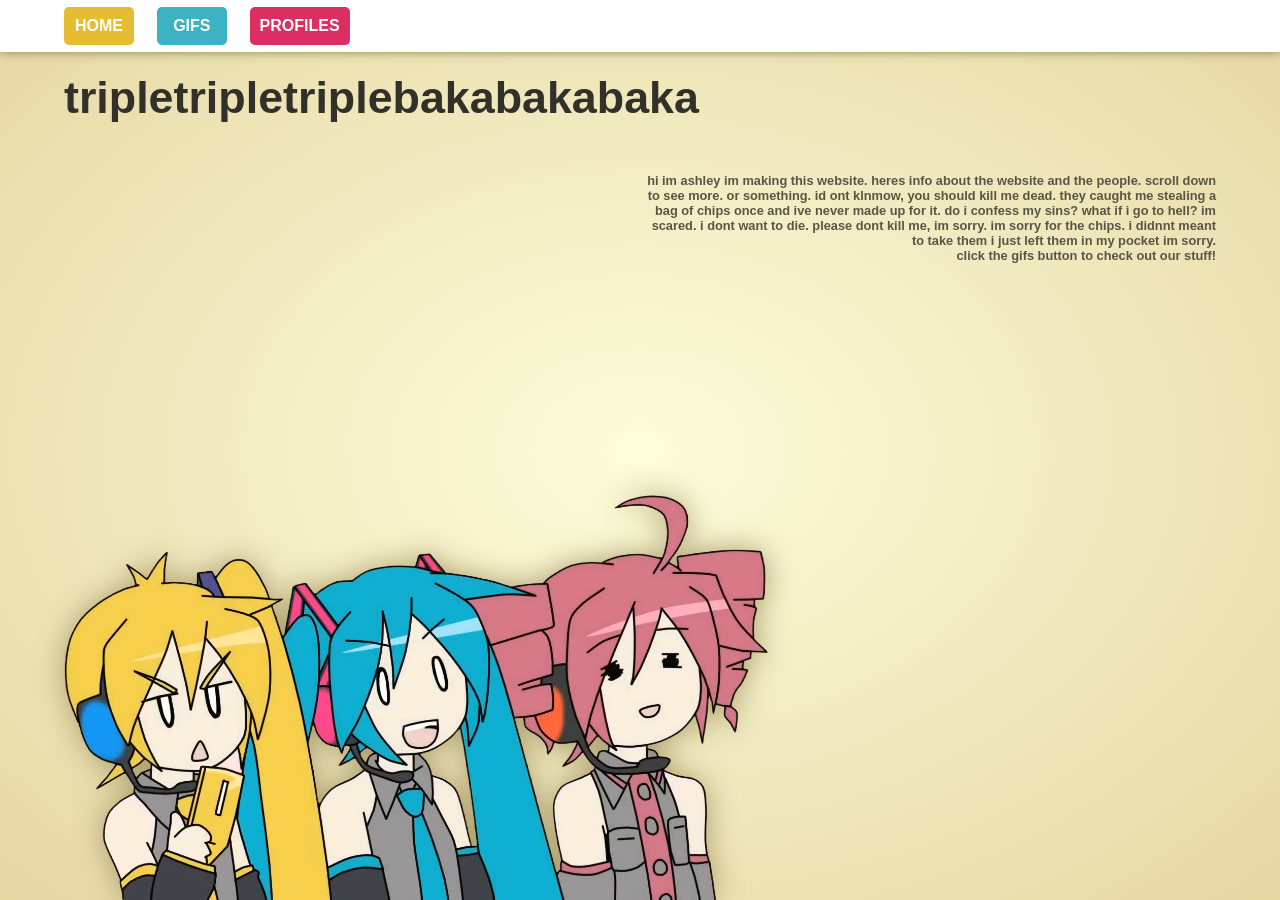
==== index.html @ da44e9a1 "home page" ====
<!DOCTYPE html>
<html lang="en">
<head>
    <meta charset="UTF-8">
    <meta name="viewport" content="width=device-width, initial-scale=1.0">
    <title>tripletripletriple bakabakabaka</title>
    <link rel="stylesheet" href="/index.css">
</head>
<body>
    <nav>
        <a href="/" class="neru">HOME</a>
        <a href="/gifs" class="miku">GIFS</a>
        <a href="/profiles" class="teto">PROFILES</a>
    </nav>
    <main>
        <header>tripletripletriplebakabakabaka</header>
        <p>hi im ashley im making this website. heres info about the website and the people. scroll down to see more. or something. id ont klnmow, you should kill me dead. they caught me stealing a bag of chips once and ive never made up for it. do i confess my sins? what if i go to hell? im scared. i dont want to die. please dont kill me, im sorry. im sorry for the chips. i didnnt meant to take them i just left them in my pocket im sorry.<br><strong>click the gifs button to check out our stuff!</strong></p>
    </main>
    <img class="triplebaka" src="./images/triple baka.png">
</body>
</html>
---- index.css ----
body {
    margin:0;
    padding:0;
    background: radial-gradient(#fdfddc, #e6d7a3);
    font-family:'Segoe UI', Tahoma, Geneva, Verdana, sans-serif;
    min-width:100vw;
    min-height:100vh;
    display:flex;
    flex-direction: column;
    align-items: center;
}

nav {
    width:100%;
    align-content: center;
    justify-content: left;
    display: flex;
    background-color: white;
    margin:0;
    padding: 5px;
    padding-left: 0;
    padding-right: 0;
    box-shadow: 0px 0px 10px rgb(136, 130, 80);
}

nav * {
    margin:2px;
    margin-left: 10px;
    margin-right: 10px;
    min-width:50px;
    text-align: center;
}

nav a {
    color:white;
    background-color: black;
    padding:10px;
    text-decoration: none;
    font-weight: 700;
    border-radius: 5px;
    margin-left:1vw;
}

.miku {
    background-color: #3cb2c2;
    border-color: #1d7d8a;
}
.neru {
    margin-left:5vw;
    background-color: #e6bc33;
    border-color: #947719;
}
.teto {
    background-color: #db2e62;
    border-color: #8d173a;
}

main {
    padding:10px;
    margin:10px;
    width:90vw;
    display: flex;
    flex-direction: column;
    align-items: end;
}

main p {
    color:rgb(88, 85, 71);
    font-size: 1vw;
    font-weight: 600;
    text-align: end;
    width:50%;
    margin-top:50px;
}

header {
    color:rgb(49, 48, 41);
    font-weight: 800;
    font-size: 3.5vw;
    width:100%;
}

.triplebaka {
    position: absolute;
    bottom:0%;
    left:5vw;
    width:55vw;
    margin:0;
    padding:0;
    filter: drop-shadow(0px 0px 15px #aa9d6c);
    z-index: -1;
}
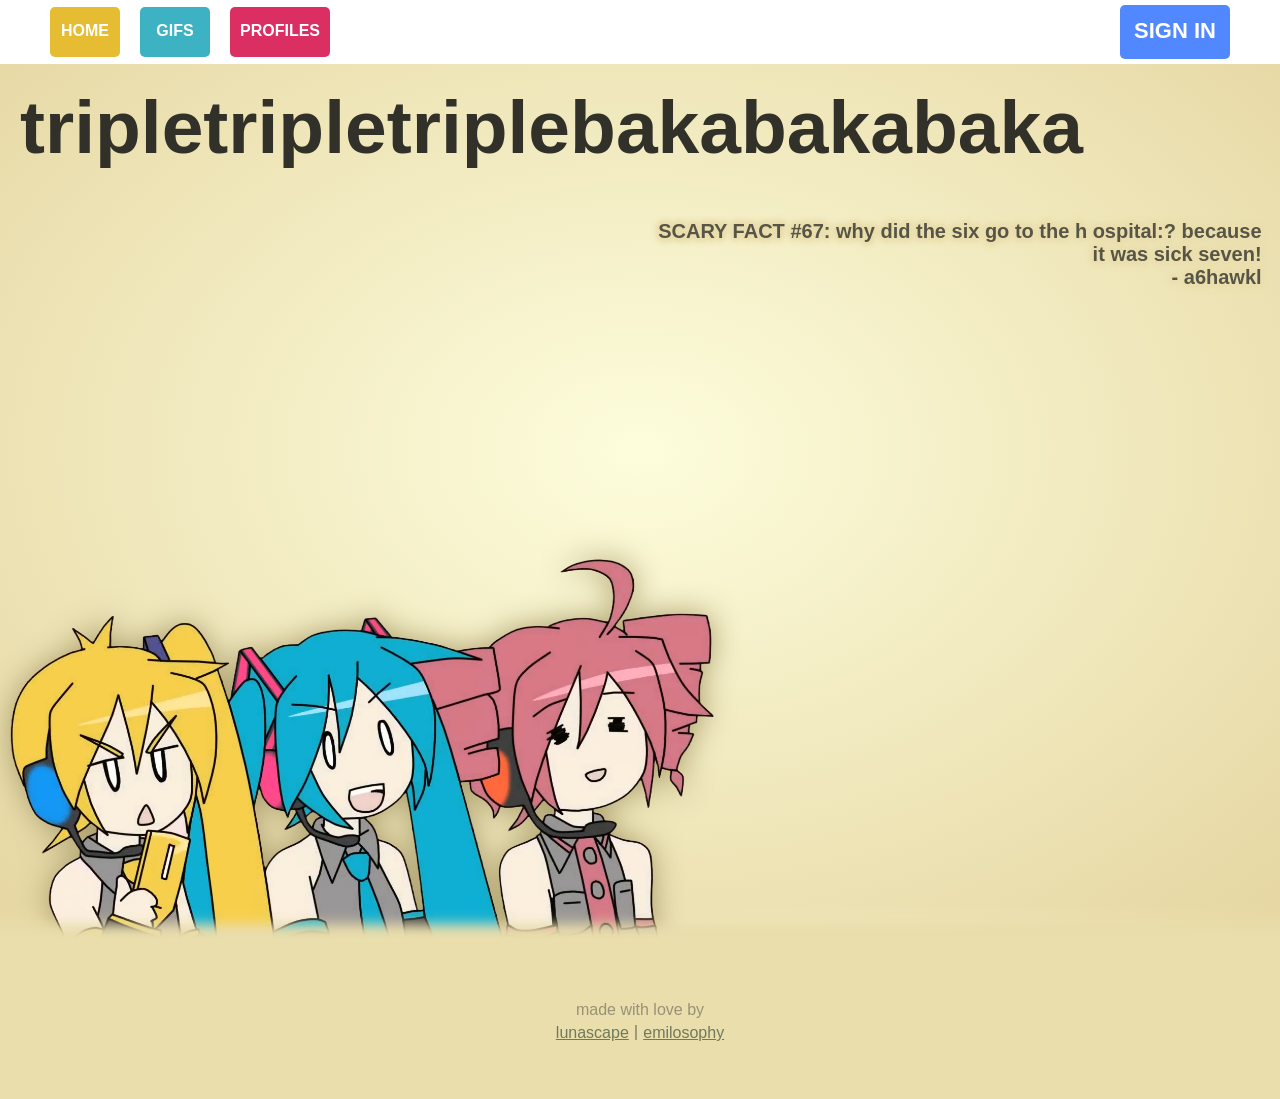
==== commit 85ea3bb3: "its over." ====
--- a/index.html
+++ b/index.html
@@ -4,6 +4,9 @@
     <meta charset="UTF-8">
     <meta name="viewport" content="width=device-width, initial-scale=1.0">
     <title>tripletripletriple bakabakabaka</title>
+    <link rel="stylesheet" href="/nav.css">
+    <link rel="stylesheet" href="/gallery.css">
+    <link rel="stylesheet" href="/info.css">
     <link rel="stylesheet" href="/index.css">
 </head>
 <body>
@@ -11,11 +14,25 @@
         <a href="/" class="neru">HOME</a>
         <a href="/gifs" class="miku">GIFS</a>
         <a href="/profiles" class="teto">PROFILES</a>
+        <div class="profile" id="profile">
+            <script type="module" src="./profilebutton.js"></script>
+        </div>
     </nav>
-    <main>
-        <header>tripletripletriplebakabakabaka</header>
-        <p>hi im ashley im making this website. heres info about the website and the people. scroll down to see more. or something. id ont klnmow, you should kill me dead. they caught me stealing a bag of chips once and ive never made up for it. do i confess my sins? what if i go to hell? im scared. i dont want to die. please dont kill me, im sorry. im sorry for the chips. i didnnt meant to take them i just left them in my pocket im sorry.<br><strong>click the gifs button to check out our stuff!</strong></p>
-    </main>
-    <img class="triplebaka" src="./images/triple baka.png">
+    <div class="container">
+        <main>
+            <header>tripletripletriplebakabakabaka</header>
+            <p id="splashtext" class="splashtext"></p>
+            <script type="module" src="./splashtext.js"></script>
+            <img class="triplebaka" src="./images/triple baka.png">
+        </main>
+        <div class="info">
+            <p>made with love by</p>
+            <div class="links">
+                <a href="https://gaq9.com">lunascape</a>
+                <p>l</p>
+                <a href="https://yurion.top">emilosophy</a>
+            </div>
+        </div>
+    </div>
 </body>
 </html>
--- a/nav.css
+++ b/nav.css
@@ -0,0 +1,233 @@
+nav {
+    position:fixed;
+    z-index: 100;
+    font-family:'Segoe UI', Tahoma, Geneva, Verdana, sans-serif;
+    width:100%;
+    align-content: center;
+    justify-content: left;
+    display: flex;
+    background-color: white;
+    margin:0;
+    padding: 5px;
+    padding-left: 0;
+    padding-right: 0;
+}
+
+.container {
+    top:64px;
+    position:absolute;
+    width:100%;
+    height:100%;
+}
+
+.profile {
+    display:flex;
+    justify-content: end;
+    align-items: end;
+    flex-grow: 100;
+    margin-right:50px;
+}
+
+.pfp {
+    margin:0;
+    padding:0;
+    border:none;
+    background: none;
+    cursor:pointer;
+    width:fit-content;
+    height:100%;
+}
+.pfp:hover {
+    filter: brightness(0.8);
+}
+.pfp img {
+    border-radius:100%;
+    margin:0;
+    padding:0;
+    height: 100%;
+    width:auto;
+    margin-right:10px;
+    object-fit:scale-down;
+}
+
+.signin {
+    margin-right: 50px;
+    background-color: #5188ff;
+    padding:5px;
+    border:0;
+    margin:0;
+    width:100px;
+    align-self: center;
+    color: white;
+    font-weight: 700;
+    font-family:'Segoe UI', Tahoma, Geneva, Verdana, sans-serif;
+    border-radius: 5px;
+    cursor:pointer
+}
+
+.dropdown {
+    background-color: white;
+    position:fixed;
+    right:50px;
+    padding:0;
+    margin:0;
+    display:flex;
+    flex-direction: column;
+    text-align: end;
+    justify-content: end;
+    align-items: end;
+    z-index: -1;
+}
+.dropopen {
+    z-index: 1;
+    visibility:visible;
+}
+.dropclose {
+    top:0px;
+    z-index: -1;
+    visibility: hidden;
+}
+
+.dropdown a {
+    background: none;
+    color: #8682c4;
+    font-weight: 600;
+    text-decoration: underline;
+    width:fit-content;
+    text-align: end;
+    text-wrap: nowrap;
+    flex-grow:100;
+    cursor:pointer;
+    padding:0;
+    border:none;
+    
+}
+
+/* Desktop CSS */
+
+@media only screen and (min-width: 768px) {
+    nav {
+        height:54px;
+    }
+
+    .container {
+        top:64px;
+    }
+    nav * {
+        margin:2px;
+        margin-left: 10px;
+        margin-right: 10px;
+        min-width:50px;
+        text-align: center;
+    }
+
+    .signin {
+        height:44px;
+        font-size: 22px;
+        line-height: 42px;
+    }
+
+    nav a {
+        color:white;
+        background-color: black;
+        padding:10px;
+        text-decoration: none;
+        font-weight: 700;
+        border-radius: 5px;
+        margin-left:10px;
+        font-size: 16px;
+        line-height: 28px;
+    }
+
+    .miku {
+        background-color: #3cb2c2;
+        border-color: #1d7d8a;
+    }
+    .neru {
+        margin-left:50px;
+        background-color: #e6bc33;
+        border-color: #947719;
+    }
+    .teto {
+        background-color: #db2e62;
+        border-color: #8d173a;
+    }
+
+    .pfp {
+        height:50px;
+        width:50px;
+    }
+    .dropopen {
+        top:64px;
+    }
+}
+
+@media only screen and (max-width:768px) {
+    nav {
+        height:44px;
+        justify-content: baseline;
+    }
+
+    .container {
+        top:54px;
+    }
+
+    nav * {
+        margin:2px;
+        margin-left: 5px;
+        margin-right: 5px;
+        min-width:30px;
+        text-align: center;
+    }
+
+    nav a {
+        color:white;
+        background-color: black;
+        padding:10px;
+        text-decoration: none;
+        font-weight: 700;
+        border-radius: 5px;
+        margin-left:10px;
+        font-size: 16px;
+        line-height: 18px;
+        max-height: 20px;
+    }
+
+    .miku {
+        background-color: #3cb2c2;
+        border-color: #1d7d8a;
+    }
+    .neru {
+        background-color: #e6bc33;
+        border-color: #947719;
+    }
+    .teto {
+        background-color: #db2e62;
+        border-color: #8d173a;
+    }
+
+    .profile {
+        margin-right: 10px;
+    }
+
+    .pfp {
+        margin:0;
+        height:45px;
+        width:45px;
+        transform: translate(0,2.5px);
+    }
+    .dropdown {
+        right:10px;
+    }
+
+    .dropopen {
+        top:54px;
+    }
+
+    .signin {
+        height:34px;
+        max-height: 500px;
+        font-size: 22px;
+        line-height: 33px;
+    }
+}
--- a/gallery.css
+++ b/gallery.css
@@ -0,0 +1,42 @@
+.content {    
+    width:100%;
+    display: flex;
+    flex-wrap: wrap;
+    position: relative;
+    margin:auto;
+    transition-duration: 0.2s;
+    margin-bottom: 50px;
+    top:0;
+}
+
+.gallery a {    
+    position:absolute;
+    top:0;
+    left:0;
+    display:block;
+    align-self: center;
+    justify-self: center;
+    transition: width 0.2s, height 0.2s, transform 0.2s, z-index 0.2s step-end;
+    z-index: 2;
+}
+.gallery a img {
+    object-fit: fill;
+    width:100%;
+    height:100%;
+    margin:0;
+}
+.gallery {
+    width:90%;
+    max-width: 1740px;
+    min-height: 100vh;
+}
+
+.gallery header {
+    color:rgb(49, 48, 41);
+    font-weight: 700;
+    font-size: 35px;
+    width:100%;
+    max-width: 1740px;
+    margin-bottom: 10px;
+    margin-top:20px;
+}
--- a/info.css
+++ b/info.css
@@ -0,0 +1,37 @@
+.info {
+    background-color: #eadead;
+    width:100%;
+    box-shadow: 0px 0px 12px 25px #eadead;
+    padding:0;
+    margin: 0px;
+    margin-top: 0px;
+    color: #999176;
+    text-align: center;
+    height:100px;
+    display: flex;
+    flex-direction: column;
+    align-items: center;
+    justify-content: center;
+    align-self: flex-end;
+    justify-self: end;
+    padding-top: 25px;
+    padding-bottom: 25px;
+}
+.info p {
+    margin:0;
+}
+.links {
+    display: flex;
+    align-items: center;
+    justify-content: center;
+    margin:0;
+    padding:0;
+}
+.links p {
+    color: #999176;
+    font-size: 20px;
+}
+.links a {
+    color: #70795a;
+    margin:5px;
+}
--- a/index.css
+++ b/index.css
@@ -10,83 +10,67 @@
     align-items: center;
 }
 
-nav {
-    width:100%;
-    align-content: center;
-    justify-content: left;
-    display: flex;
-    background-color: white;
-    margin:0;
-    padding: 5px;
-    padding-left: 0;
-    padding-right: 0;
-    box-shadow: 0px 0px 10px rgb(136, 130, 80);
-}
-
-nav * {
-    margin:2px;
-    margin-left: 10px;
-    margin-right: 10px;
-    min-width:50px;
-    text-align: center;
-}
-
-nav a {
-    color:white;
-    background-color: black;
-    padding:10px;
-    text-decoration: none;
-    font-weight: 700;
-    border-radius: 5px;
-    margin-left:1vw;
-}
-
-.miku {
-    background-color: #3cb2c2;
-    border-color: #1d7d8a;
-}
-.neru {
-    margin-left:5vw;
-    background-color: #e6bc33;
-    border-color: #947719;
-}
-.teto {
-    background-color: #db2e62;
-    border-color: #8d173a;
-}
-
 main {
     padding:10px;
     margin:10px;
-    width:90vw;
+    width: 97%;
+        height:95%;
     display: flex;
     flex-direction: column;
     align-items: end;
+    margin-bottom: 0;
 }
 
 main p {
     color:rgb(88, 85, 71);
-    font-size: 1vw;
+    font-size: 20px;
     font-weight: 600;
     text-align: end;
     width:50%;
     margin-top:50px;
+    filter: drop-shadow(0px 2px 2px #eadead) drop-shadow(0px -2px 2px #eadead) drop-shadow(2px 0px 2px #eadead) drop-shadow(-2px 0px 2px #eadead);
 }
 
 header {
     color:rgb(49, 48, 41);
     font-weight: 800;
-    font-size: 3.5vw;
+    font-size: 75px;
     width:100%;
 }
 
 .triplebaka {
     position: absolute;
     bottom:0%;
-    left:5vw;
-    width:55vw;
+    left:10px;
+    width:55%;
     margin:0;
     padding:0;
     filter: drop-shadow(0px 0px 15px #aa9d6c);
     z-index: -1;
+}
+
+.splashtext img {
+    max-width: 100%;
+}
+
+/* Mobile CSS */
+
+@media only screen and (max-width: 768px) {
+    main {
+        width:90%;
+    }
+    main p {
+        width:100%;
+    margin-top:20px;
+    text-align: left;
+    }
+    header {
+        font-size: 20px;
+        width:100%;
+        text-align: center;
+
+    }
+    .triplebaka {
+        width:95%;
+    }
 }
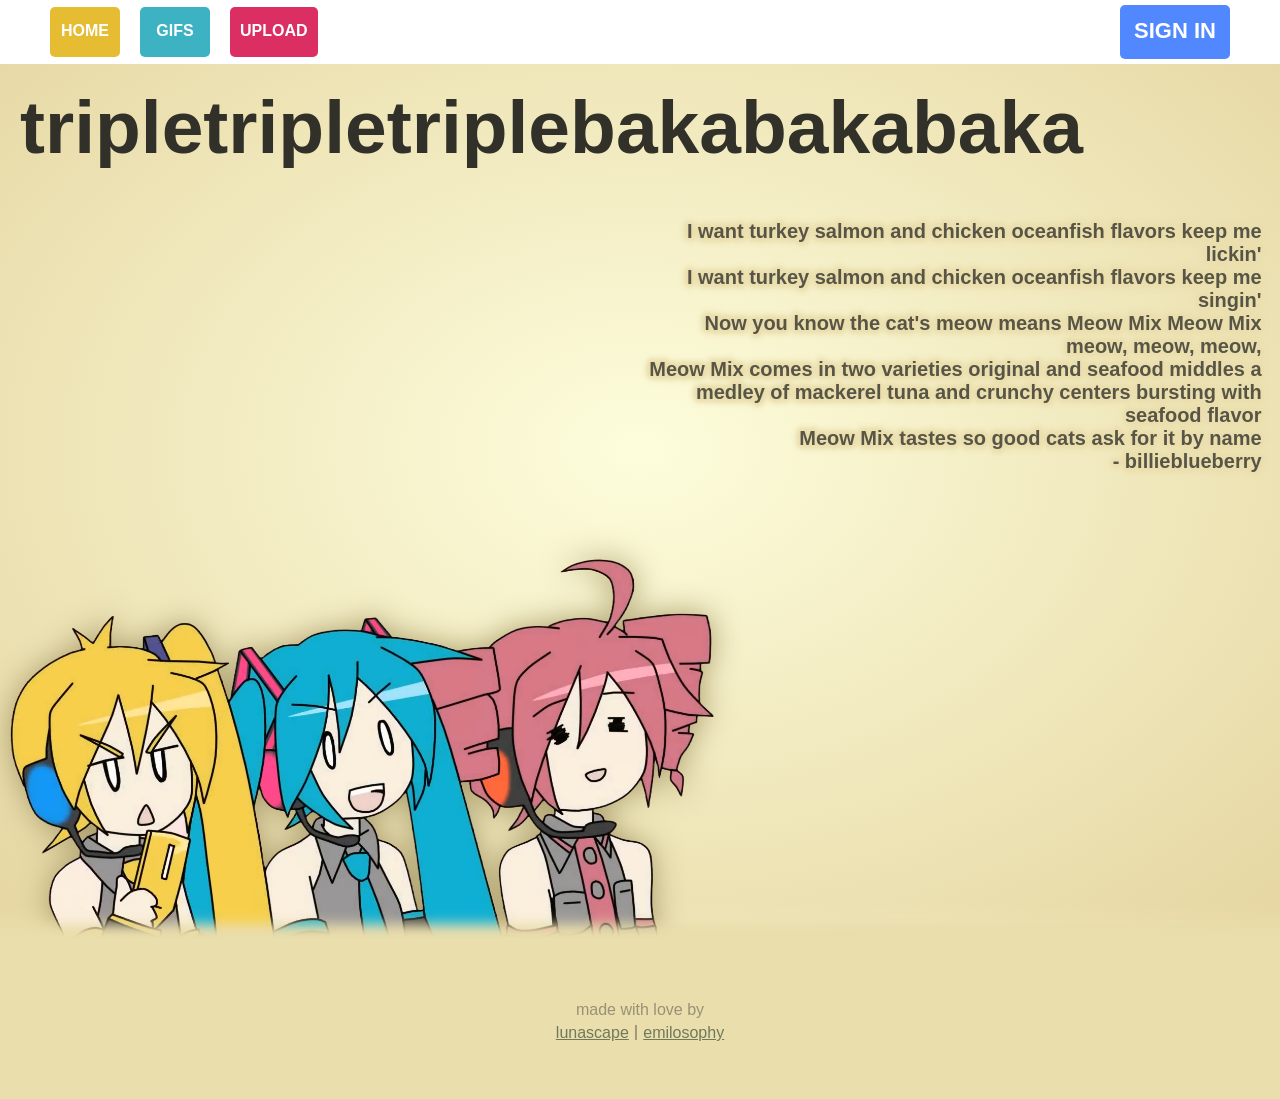
==== commit 908f7794: "the end" ====
--- a/index.html
+++ b/index.html
@@ -13,7 +13,7 @@
     <nav>
         <a href="/" class="neru">HOME</a>
         <a href="/gifs" class="miku">GIFS</a>
-        <a href="/profiles" class="teto">PROFILES</a>
+        <a href="/upload" class="teto">UPLOAD</a>
         <div class="profile" id="profile">
             <script type="module" src="./profilebutton.js"></script>
         </div>
--- a/nav.css
+++ b/nav.css
@@ -89,6 +89,23 @@
 }
 
 .dropdown a {
+    background: none;
+    color: #8682c4;
+    font-weight: 600;
+    font-size: 16px;
+    text-decoration: underline;
+    width:fit-content;
+    text-align: end;
+    text-wrap: nowrap;
+    flex-grow:100;
+    cursor:pointer;
+    padding:0;
+    border:none;
+    
+}
+.dropdown button {
+    font-family:'Segoe UI', Tahoma, Geneva, Verdana, sans-serif;
+    font-size: 16px;
     background: none;
     color: #8682c4;
     font-weight: 600;
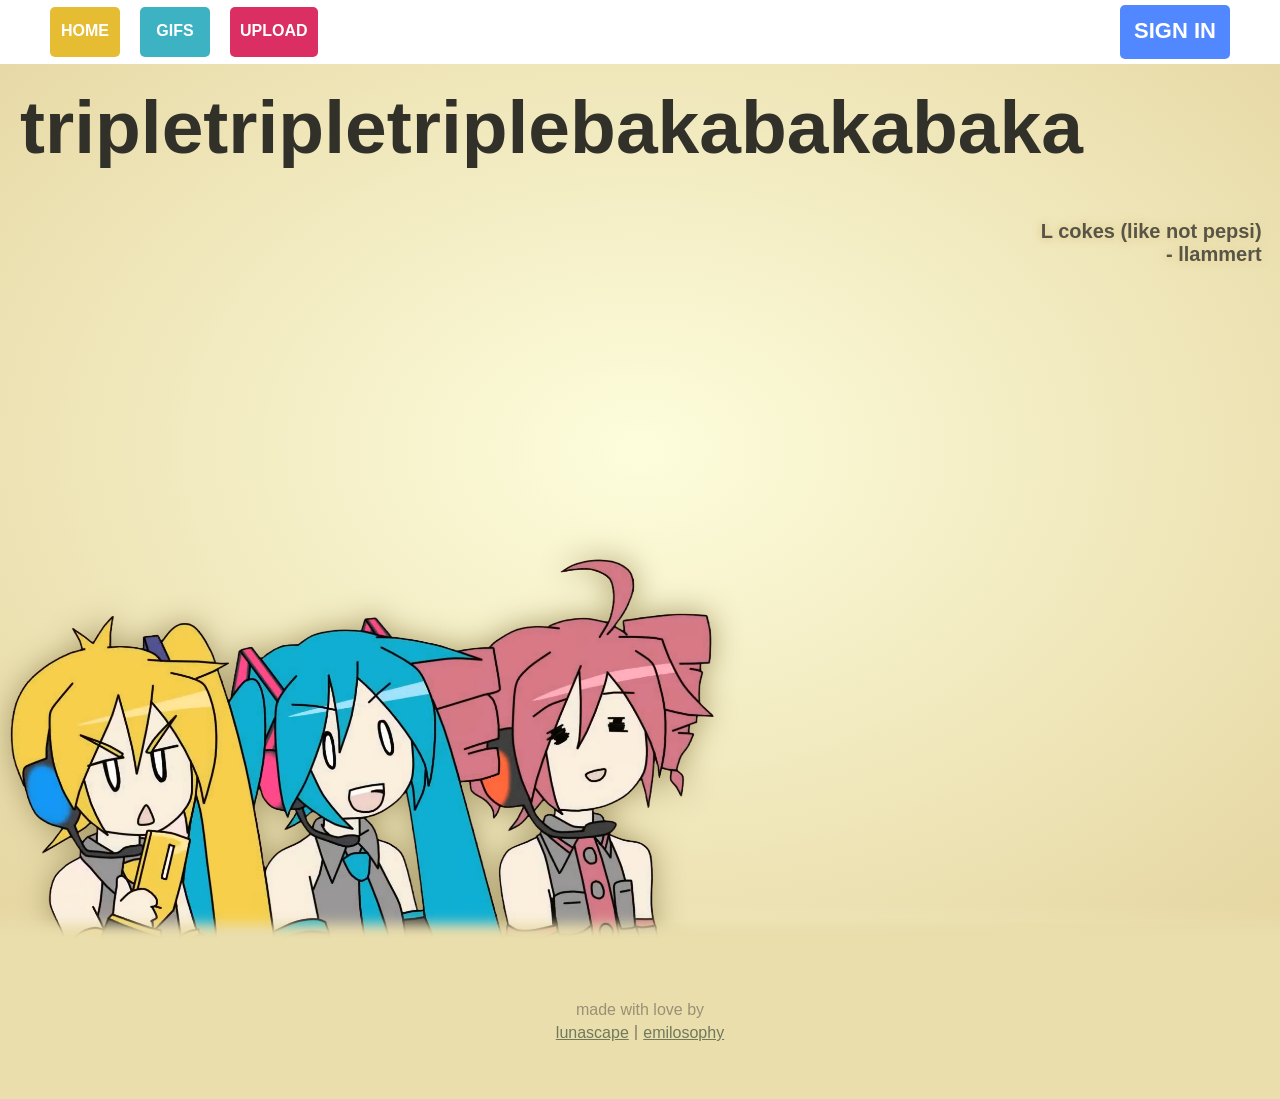
==== commit d1dff20d: "clean this up so it works properly" ====
--- a/index.html
+++ b/index.html
@@ -4,10 +4,10 @@
     <meta charset="UTF-8">
     <meta name="viewport" content="width=device-width, initial-scale=1.0">
     <title>tripletripletriple bakabakabaka</title>
-    <link rel="stylesheet" href="/nav.css">
-    <link rel="stylesheet" href="/gallery.css">
-    <link rel="stylesheet" href="/info.css">
-    <link rel="stylesheet" href="/index.css">
+    <link rel="stylesheet" href="/css/nav.css">
+    <link rel="stylesheet" href="/css/gallery.css">
+    <link rel="stylesheet" href="/css/info.css">
+    <link rel="stylesheet" href="/css/index.css">
 </head>
 <body>
     <nav>
@@ -15,14 +15,14 @@
         <a href="/gifs" class="miku">GIFS</a>
         <a href="/upload" class="teto">UPLOAD</a>
         <div class="profile" id="profile">
-            <script type="module" src="./profilebutton.js"></script>
+            <script type="module" src="/js/profilebutton.js"></script>
         </div>
     </nav>
     <div class="container">
         <main>
             <header>tripletripletriplebakabakabaka</header>
             <p id="splashtext" class="splashtext"></p>
-            <script type="module" src="./splashtext.js"></script>
+            <script type="module" src="/js/splashtext.js"></script>
             <img class="triplebaka" src="./images/triple baka.png">
         </main>
         <div class="info">
--- a/css/nav.css
+++ b/css/nav.css
@@ -0,0 +1,250 @@
+nav {
+    position:fixed;
+    z-index: 100;
+    font-family:'Segoe UI', Tahoma, Geneva, Verdana, sans-serif;
+    width:100%;
+    align-content: center;
+    justify-content: left;
+    display: flex;
+    background-color: white;
+    margin:0;
+    padding: 5px;
+    padding-left: 0;
+    padding-right: 0;
+}
+
+.container {
+    top:64px;
+    position:absolute;
+    width:100%;
+    height:100%;
+}
+
+.profile {
+    display:flex;
+    justify-content: end;
+    align-items: end;
+    flex-grow: 100;
+    margin-right:50px;
+}
+
+.pfp {
+    margin:0;
+    padding:0;
+    border:none;
+    background: none;
+    cursor:pointer;
+    width:fit-content;
+    height:100%;
+}
+.pfp:hover {
+    filter: brightness(0.8);
+}
+.pfp img {
+    border-radius:100%;
+    margin:0;
+    padding:0;
+    height: 100%;
+    width:auto;
+    margin-right:10px;
+    object-fit:scale-down;
+}
+
+.signin {
+    margin-right: 50px;
+    background-color: #5188ff;
+    padding:5px;
+    border:0;
+    margin:0;
+    width:100px;
+    align-self: center;
+    color: white;
+    font-weight: 700;
+    font-family:'Segoe UI', Tahoma, Geneva, Verdana, sans-serif;
+    border-radius: 5px;
+    cursor:pointer
+}
+
+.dropdown {
+    background-color: white;
+    position:fixed;
+    right:50px;
+    padding:0;
+    margin:0;
+    display:flex;
+    flex-direction: column;
+    text-align: end;
+    justify-content: end;
+    align-items: end;
+    z-index: -1;
+}
+.dropopen {
+    z-index: 1;
+    visibility:visible;
+}
+.dropclose {
+    top:0px;
+    z-index: -1;
+    visibility: hidden;
+}
+
+.dropdown a {
+    background: none;
+    color: #8682c4;
+    font-weight: 600;
+    font-size: 16px;
+    text-decoration: underline;
+    width:fit-content;
+    text-align: end;
+    text-wrap: nowrap;
+    flex-grow:100;
+    cursor:pointer;
+    padding:0;
+    border:none;
+    
+}
+.dropdown button {
+    font-family:'Segoe UI', Tahoma, Geneva, Verdana, sans-serif;
+    font-size: 16px;
+    background: none;
+    color: #8682c4;
+    font-weight: 600;
+    text-decoration: underline;
+    width:fit-content;
+    text-align: end;
+    text-wrap: nowrap;
+    flex-grow:100;
+    cursor:pointer;
+    padding:0;
+    border:none;
+    
+}
+
+/* Desktop CSS */
+
+@media only screen and (min-width: 768px) {
+    nav {
+        height:54px;
+    }
+
+    .container {
+        top:64px;
+    }
+    nav * {
+        margin:2px;
+        margin-left: 10px;
+        margin-right: 10px;
+        min-width:50px;
+        text-align: center;
+    }
+
+    .signin {
+        height:44px;
+        font-size: 22px;
+        line-height: 42px;
+    }
+
+    nav a {
+        color:white;
+        background-color: black;
+        padding:10px;
+        text-decoration: none;
+        font-weight: 700;
+        border-radius: 5px;
+        margin-left:10px;
+        font-size: 16px;
+        line-height: 28px;
+    }
+
+    .miku {
+        background-color: #3cb2c2;
+        border-color: #1d7d8a;
+    }
+    .neru {
+        margin-left:50px;
+        background-color: #e6bc33;
+        border-color: #947719;
+    }
+    .teto {
+        background-color: #db2e62;
+        border-color: #8d173a;
+    }
+
+    .pfp {
+        height:50px;
+        width:50px;
+    }
+    .dropopen {
+        top:64px;
+    }
+}
+
+@media only screen and (max-width:768px) {
+    nav {
+        height:44px;
+        justify-content: baseline;
+    }
+
+    .container {
+        top:54px;
+    }
+
+    nav * {
+        margin:2px;
+        margin-left: 5px;
+        margin-right: 5px;
+        min-width:30px;
+        text-align: center;
+    }
+
+    nav a {
+        color:white;
+        background-color: black;
+        padding:10px;
+        text-decoration: none;
+        font-weight: 700;
+        border-radius: 5px;
+        margin-left:10px;
+        font-size: 16px;
+        line-height: 18px;
+        max-height: 20px;
+    }
+
+    .miku {
+        background-color: #3cb2c2;
+        border-color: #1d7d8a;
+    }
+    .neru {
+        background-color: #e6bc33;
+        border-color: #947719;
+    }
+    .teto {
+        background-color: #db2e62;
+        border-color: #8d173a;
+    }
+
+    .profile {
+        margin-right: 10px;
+    }
+
+    .pfp {
+        margin:0;
+        height:45px;
+        width:45px;
+        transform: translate(0,2.5px);
+    }
+    .dropdown {
+        right:10px;
+    }
+
+    .dropopen {
+        top:54px;
+    }
+
+    .signin {
+        height:34px;
+        max-height: 500px;
+        font-size: 22px;
+        line-height: 33px;
+    }
+}
--- a/css/gallery.css
+++ b/css/gallery.css
@@ -0,0 +1,42 @@
+.content {    
+    width:100%;
+    display: flex;
+    flex-wrap: wrap;
+    position: relative;
+    margin:auto;
+    transition-duration: 0.2s;
+    margin-bottom: 50px;
+    top:0;
+}
+
+.gallery a {    
+    position:absolute;
+    top:0;
+    left:0;
+    display:block;
+    align-self: center;
+    justify-self: center;
+    transition: width 0.2s, height 0.2s, transform 0.2s, z-index 0.2s step-end;
+    z-index: 2;
+}
+.gallery a img {
+    object-fit: fill;
+    width:100%;
+    height:100%;
+    margin:0;
+}
+.gallery {
+    width:90%;
+    max-width: 1740px;
+    min-height: 100vh;
+}
+
+.gallery header {
+    color:rgb(49, 48, 41);
+    font-weight: 700;
+    font-size: 35px;
+    width:100%;
+    max-width: 1740px;
+    margin-bottom: 10px;
+    margin-top:20px;
+}
--- a/css/info.css
+++ b/css/info.css
@@ -0,0 +1,37 @@
+.info {
+    background-color: #eadead;
+    width:100%;
+    box-shadow: 0px 0px 12px 25px #eadead;
+    padding:0;
+    margin: 0px;
+    margin-top: 0px;
+    color: #999176;
+    text-align: center;
+    height:100px;
+    display: flex;
+    flex-direction: column;
+    align-items: center;
+    justify-content: center;
+    align-self: flex-end;
+    justify-self: end;
+    padding-top: 25px;
+    padding-bottom: 25px;
+}
+.info p {
+    margin:0;
+}
+.links {
+    display: flex;
+    align-items: center;
+    justify-content: center;
+    margin:0;
+    padding:0;
+}
+.links p {
+    color: #999176;
+    font-size: 20px;
+}
+.links a {
+    color: #70795a;
+    margin:5px;
+}
--- a/css/index.css
+++ b/css/index.css
@@ -0,0 +1,76 @@
+body {
+    margin:0;
+    padding:0;
+    background: radial-gradient(#fdfddc, #e6d7a3);
+    font-family:'Segoe UI', Tahoma, Geneva, Verdana, sans-serif;
+    min-width:100vw;
+    min-height:100vh;
+    display:flex;
+    flex-direction: column;
+    align-items: center;
+}
+
+main {
+    padding:10px;
+    margin:10px;
+    width: 97%;
+        height:95%;
+    display: flex;
+    flex-direction: column;
+    align-items: end;
+    margin-bottom: 0;
+}
+
+main p {
+    color:rgb(88, 85, 71);
+    font-size: 20px;
+    font-weight: 600;
+    text-align: end;
+    width:50%;
+    margin-top:50px;
+    filter: drop-shadow(0px 2px 2px #eadead) drop-shadow(0px -2px 2px #eadead) drop-shadow(2px 0px 2px #eadead) drop-shadow(-2px 0px 2px #eadead);
+}
+
+header {
+    color:rgb(49, 48, 41);
+    font-weight: 800;
+    font-size: 75px;
+    width:100%;
+}
+
+.triplebaka {
+    position: absolute;
+    bottom:0%;
+    left:10px;
+    width:55%;
+    margin:0;
+    padding:0;
+    filter: drop-shadow(0px 0px 15px #aa9d6c);
+    z-index: -1;
+}
+
+.splashtext img {
+    max-width: 100%;
+}
+
+/* Mobile CSS */
+
+@media only screen and (max-width: 768px) {
+    main {
+        width:90%;
+    }
+    main p {
+        width:100%;
+    margin-top:20px;
+    text-align: left;
+    }
+    header {
+        font-size: 20px;
+        width:100%;
+        text-align: center;
+
+    }
+    .triplebaka {
+        width:95%;
+    }
+}
